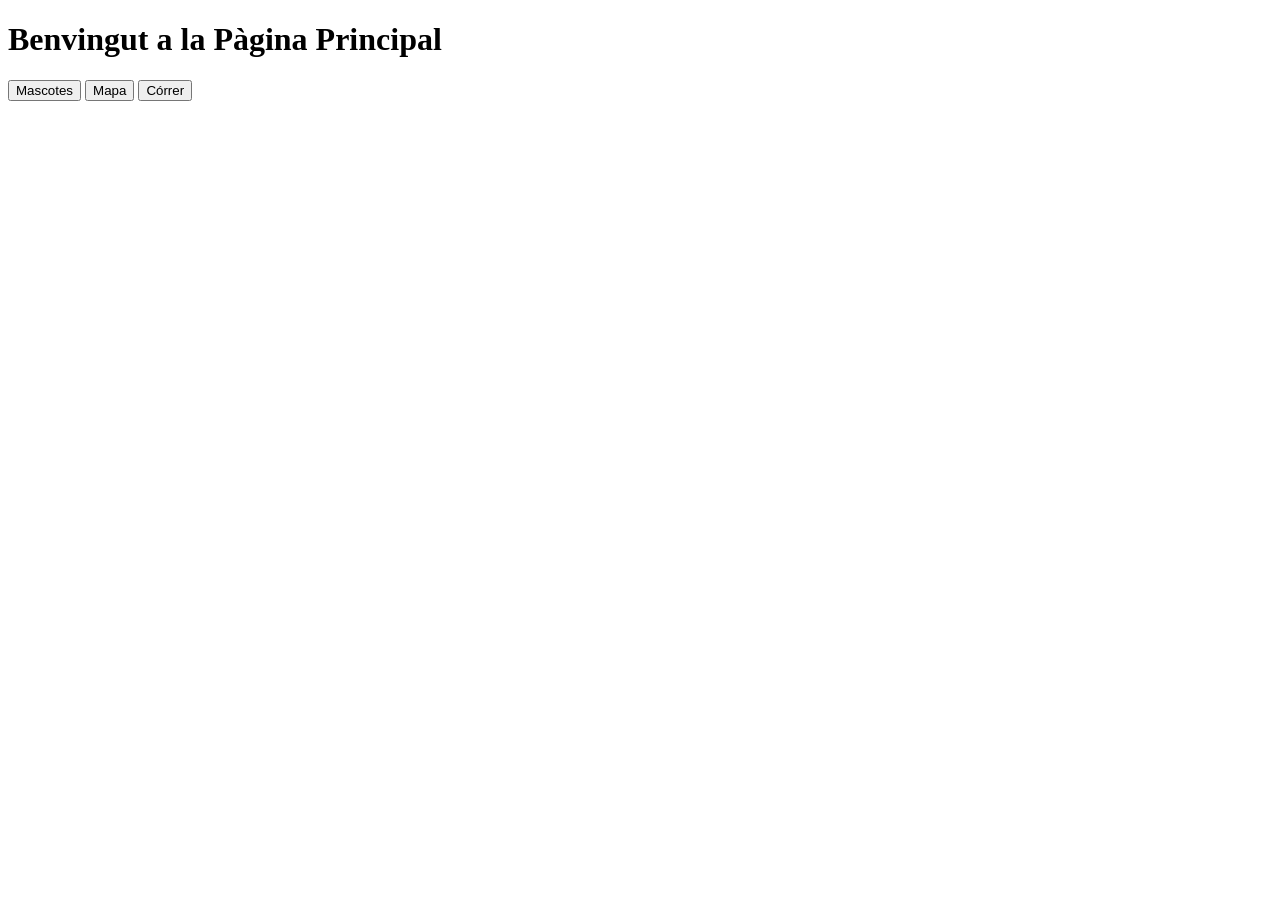
==== index.html @ b7fcc5cd "Accents index" ====
<!DOCTYPE html>
<html lang="ca">
<head>
    <meta charset="UTF-8">
    <meta name="viewport" content="width=device-width, initial-scale=1.0">
    <title>Pàgina Principal</title>
</head>
<body>

    <h1>Benvingut a la Pàgina Principal</h1>

    <!-- Botons que redirigeixen a altres pàgines -->
    <button onclick="redirectToPage('Pagines/Mascotes/mascotes.html')">Mascotes</button>
    <button onclick="redirectToPage('Pagines/Mapa/index.html')">Mapa</button>
    <button onclick="redirectToPage('Pagines/Correr/index.html')">Córrer</button>

    <script>
        // Funció per redirigir a altres pàgines
        function redirectToPage(page) {
            window.location.href = page;
        }
    </script>

</body>
</html>
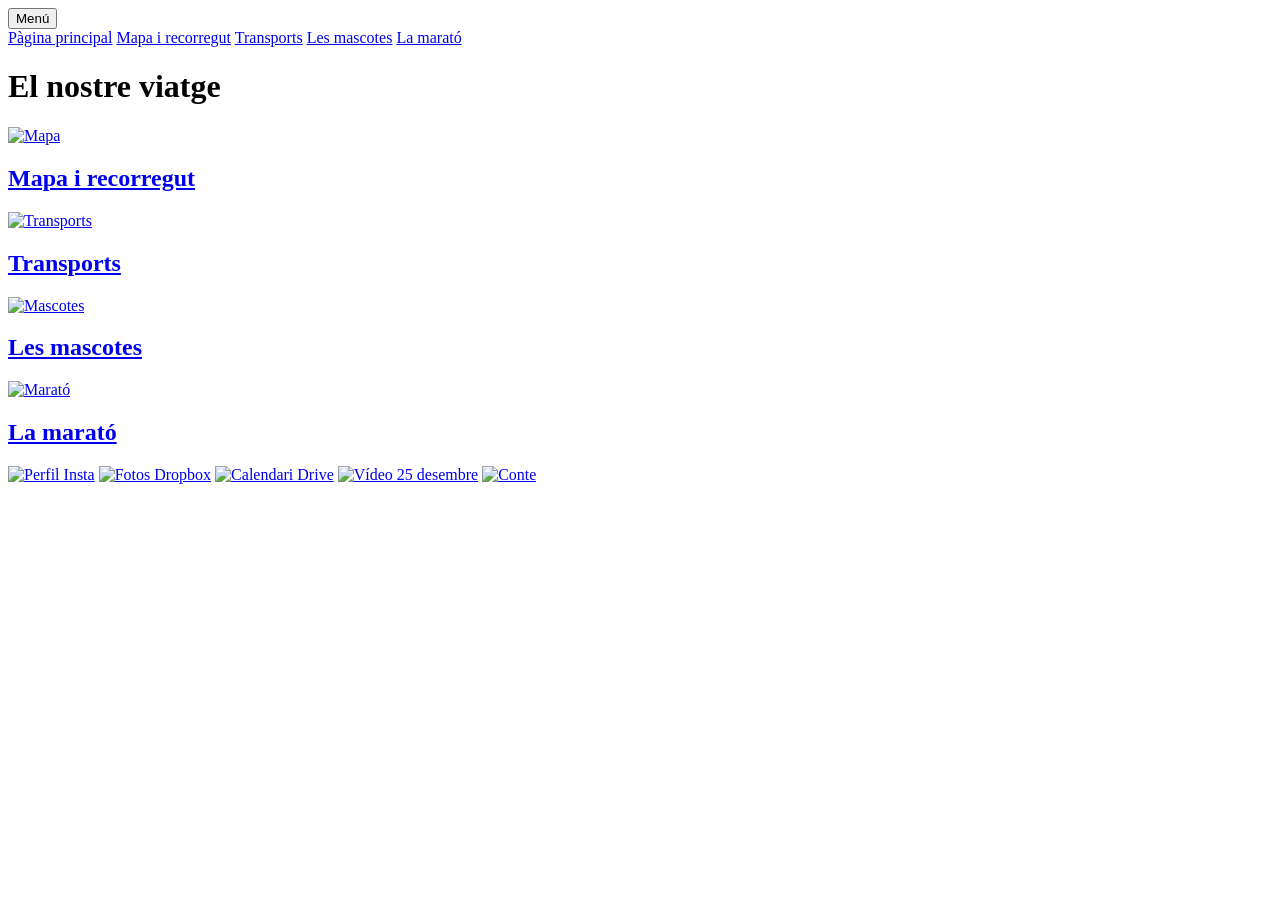
==== commit 21fd2eea: "Add files via upload" ====
--- a/index.html
+++ b/index.html
@@ -3,23 +3,66 @@
 <head>
     <meta charset="UTF-8">
     <meta name="viewport" content="width=device-width, initial-scale=1.0">
-    <title>Pàgina Principal</title>
+    <title>El nostre viatge</title>
+    <link rel="stylesheet" href="/Pagines/1.Principal/styles.css">
+    <script defer src="/Pagines/1.Principal/script.js"></script>
 </head>
+
 <body>
+    <header>
+        <div class="dropdown">
+            <button class="dropbtn">Menú</button>
+            <div class="dropdown-content">
+                <a href="index.html">Pàgina principal</a>
+                <a href="/Pagines/2.Mapa/mapa.html">Mapa i recorregut</a>
+                <a href="/Pagines/3.Transports/transports.html">Transports</a>
+                <a href="/Pagines/4.Mascotes/mascotes.html">Les mascotes</a>
+                <a href="/Pagines/5.Correr/correr.html">La marató</a>
+            </div>
+        </div>
+        <h1>El nostre viatge</h1>
+    </header>
 
-    <h1>Benvingut a la Pàgina Principal</h1>
+    <div class="quadre-container">
+        <a href="/Pagines/2.Mapa/mapa.html" class="quadre">
+            <div>
+                <img src="/Pagines/1.Principal/Fotos/mapa.JPG" loading="lazy" alt="Mapa">
+                <h2>Mapa i recorregut</h2>
+            </div>
+        </a>
+        
+        <a href="/Pagines/3.Transports/transports.html" class="quadre">
+            <div>
+                <img src="/Pagines/1.Principal/Fotos/transport.jpeg" loading="lazy" alt="Transports">
+                <h2>Transports</h2>
+            </div>
+        </a>
+        
+        <a href="/Pagines/4.Mascotes/mascotes.html" class="quadre">
+            <div>
+                <img src="/Pagines/1.Principal/Fotos/mascotes.jpg" loading="lazy" alt="Mascotes">
+                <h2>Les mascotes</h2>
+            </div>
+        </a>        
 
-    <!-- Botons que redirigeixen a altres pàgines -->
-    <button onclick="redirectToPage('Pagines/Mascotes/mascotes.html')">Mascotes</button>
-    <button onclick="redirectToPage('Pagines/Mapa/index.html')">Mapa</button>
-    <button onclick="redirectToPage('Pagines/Correr/index.html')">Córrer</button>
+        <a href="/Pagines/5.Correr/correr.html" class="quadre-horitzontal">
+            <div>
+                <img src="/Pagines/1.Principal/Fotos/marató.jpg" loading="lazy" alt="Marató">
+                <h2>La marató</h2>
+            </div>
+        </a>
+    </div>
+    <div>
+        <p></p>
+    </div>
 
-    <script>
-        // Funció per redirigir a altres pàgines
-        function redirectToPage(page) {
-            window.location.href = page;
-        }
-    </script>
+<footer>
+    <a href="https://www.instagram.com/ainhoandferran/" target="_blank"><img src="../../Icones/insta.png" alt="Perfil Insta" loading="lazy"></a>
+    <a href="URL_de_les_fotos_dropbox" target="_blank"><img src="../../Icones/dropbox.png" alt="Fotos Dropbox" loading="lazy"></a>
+    <a href="https://docs.google.com/spreadsheets/d/1S428XvwNnAOmlTHqXF4ehw8izbqXS8EX/edit?usp=drive_link&ouid=102634543510391697673&rtpof=true&sd=true" target="_blank"><img src="../../Icones/calendar.png" alt="Calendari Drive" loading="lazy"></a>
+    <a href="https://www.instagram.com/p/C1SsWAThlMQkdeGB1IJUlAyZafCz18PidlYOC40/" target="_blank"><img src="../../Icones/video.png" alt="Vídeo 25 desembre" loading="lazy"></a>
+    <a href="https://www.instagram.com/p/C1StUvShPPpcLOX-YWdJpvQ49t9zWeTDpfzCU80/" target="_blank"><img src="../../Icones/llibre.png" alt="Conte" loading="lazy"></a>
+</footer>
 
 </body>
 </html>
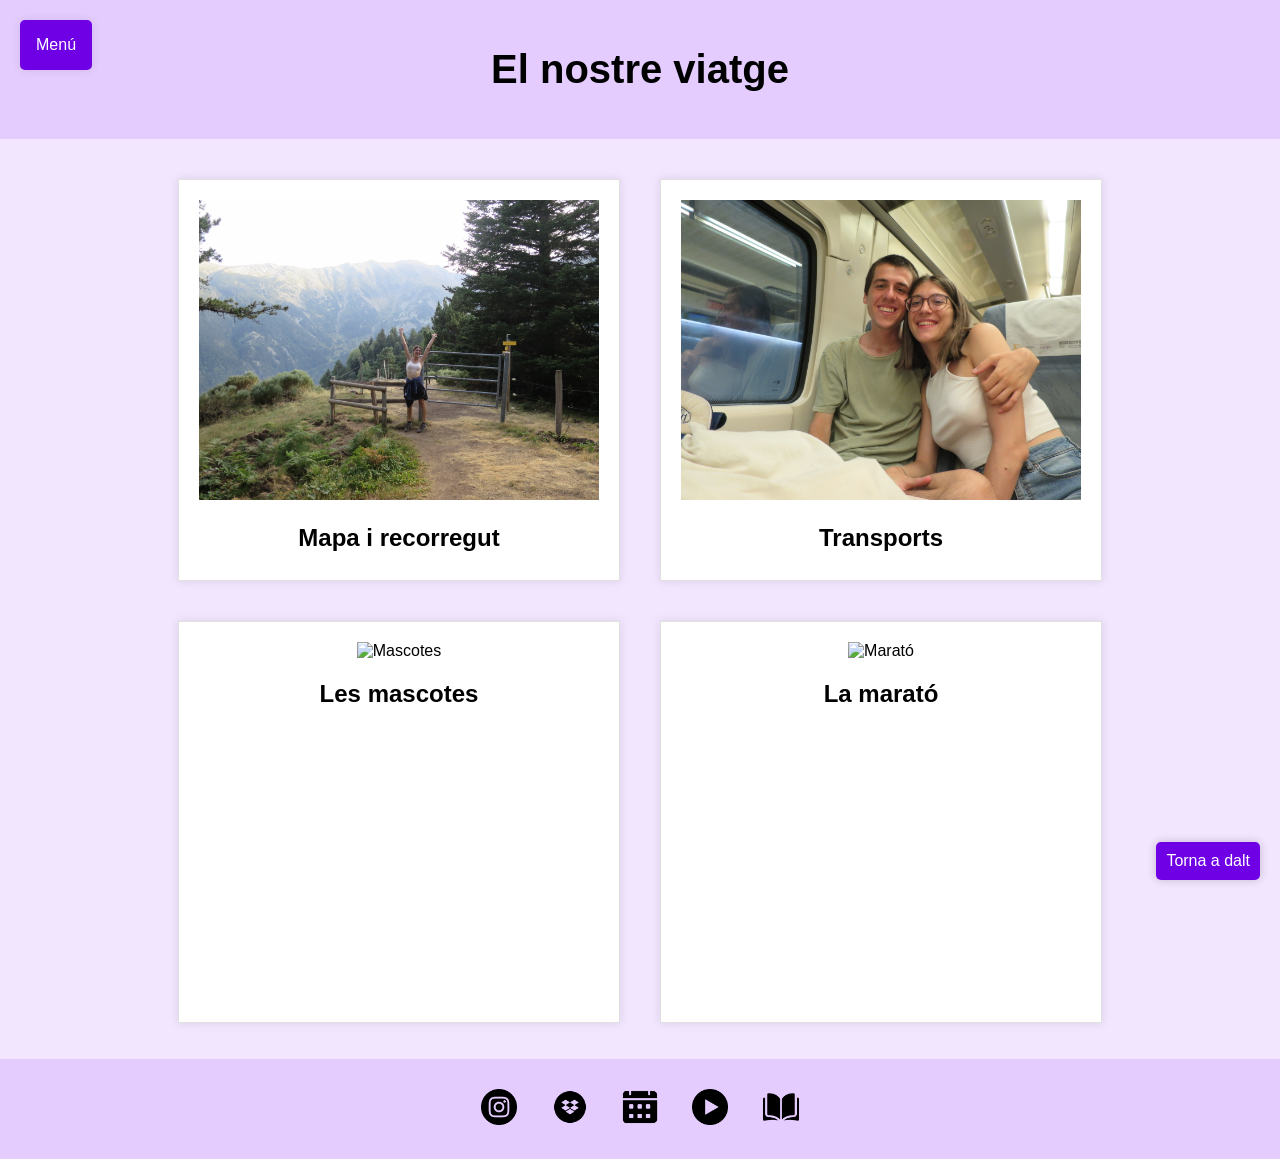
==== commit 021f94c2: "canvis2" ====
--- a/index.html
+++ b/index.html
@@ -65,4 +65,5 @@
 </footer>
 
 </body>
+
 </html>
--- a/Pagines/1.Principal/styles.css
+++ b/Pagines/1.Principal/styles.css
@@ -0,0 +1,206 @@
+:root {
+  --color-taronja-correr: #fff3e6;
+  --color-blau-mascotes: #e6f6ff;
+  --color-vermell-transports: #fee8e7;
+  --color-verd-extra: #e5ffe5;
+  --color-lila-principal: #f2e6ff;
+  --color-marrófluix-mapa: #f5f4ef;
+
+  --color-blanc: #fff;
+
+  --color95: #f2e6ff;
+  --color90: #e5ccff;
+  --color75: #bd80ff;
+  --color50: #6f00e6;
+  --color40: #6300cc;
+  --color35: #5600b3;
+
+  --colorboto: #4CAF50;
+  --colorbotoclicat: #3e8e41;
+}
+
+h1 {
+  font-size: 40px;
+}
+
+html {
+  scroll-behavior: smooth;
+}
+
+.back-to-top-link {
+  position: fixed;
+  bottom: 20px;
+  right: 20px;
+  background-color: var(--color50);
+  color: #fff;
+  padding: 10px;
+  text-decoration: none;
+  border-radius: 5px;
+  transition: background-color 0.2s ease;
+  box-shadow: 0 0 10px rgba(0, 0, 0, 0.2)
+}
+
+.back-to-top-link:hover {
+  background-color: var(--color35);
+}
+
+
+body {
+  font-family: Arial, sans-serif;
+  margin: 0;
+  padding: 0;
+  background-color: var(--color95);
+}
+
+header {
+  background-color: var(--color90);
+  padding: 20px;
+  text-align: center;
+}
+
+footer {
+  background-color: var(--color90);
+  padding: 20px;
+  text-align: center;
+}
+
+footer img {
+  width: 36px; /* Amplada de les imatges */
+  height: auto; /* Manté la proporció original de l'alçada */
+  padding: 10px;
+  padding-left: 15px;
+  padding-right: 15px;
+  transition: transform 0.3s ease-in-out; /* Transició suau de 0.3 segons */
+}
+
+footer img:hover {
+  transform: scale(1.1); /* Augmenta una mica la mida al passar el ratolí */
+}
+
+main {
+  display: flex;
+  flex-wrap: wrap;
+  justify-content: center;
+  padding: 20px;
+}
+  
+/* Estil per al menú desplegable */
+.dropdown {
+  position: absolute;
+  top: 20px; /* Ajusta aquest valor segons la teva necessitat */
+  left: 20px; /* Ajusta aquest valor segons la teva necessitat */
+}
+
+
+.dropdown-content {
+  display: none;
+  position: absolute;
+  background-color: #f9f9f9;
+  min-width: 160px;
+  box-shadow: 0px 8px 16px 0px rgba(0,0,0,0.2);
+  z-index: 1;
+  top: 40px; /* Ajusta aquest valor segons la teva necessitat */
+  left: 0;
+}
+
+.dropdown-content a {
+  color: black;
+  padding: 12px 16px;
+  text-decoration: none;
+  display: block;
+  text-align: left;
+}
+
+.dropdown-content a:hover {
+  background-color: #f1f1f1;
+}
+
+.dropdown:hover .dropdown-content {
+  display: block;
+}
+
+.dropbtn {
+background-color: var(--color50);
+color: white;
+padding: 16px;
+font-size: 16px;
+border: none;
+cursor: pointer;
+border-radius: 5px;
+transition: background-color 0.2s ease;
+box-shadow: 0 0 10px rgba(0, 0, 0, 0.1)
+}
+
+.dropbtn:hover, .dropbtn:focus {
+background-color: var(--color35);
+}
+
+
+
+
+
+
+
+
+
+
+
+
+
+
+/* Estil per centrar els quadres horitzontalment */
+.quadre-container {
+  display: flex;
+  justify-content: center;
+  align-items: center;
+  flex-wrap: wrap;
+  margin-top: 20px; /* Espaiat superior */
+}
+
+/* Estils per als quadres */
+.quadre {
+  width: 400px;
+  height: 360px;
+  padding: 20px;
+  margin: 20px;
+  background-color: #ffffff; /* Color de fons blanc */
+  border: 1px solid #e0e0e0; /* Contorn gris clar */
+  box-shadow: 0px 0px 10px rgba(0, 0, 0, 0.1); /* Ombra suau */
+  text-align: center;
+  transition: transform 0.3s ease-in-out; /* Transició suau de 0.3 segons */
+}
+
+.quadre-horitzontal {
+  width: 400px;
+  height: 360px;
+  padding: 20px;
+  margin: 20px;
+  background-color: #ffffff; /* Color de fons blanc */
+  border: 1px solid #e0e0e0; /* Contorn gris clar */
+  box-shadow: 0px 0px 10px rgba(0, 0, 0, 0.1); /* Ombra suau */
+  text-align: center;
+  transition: transform 0.3s ease-in-out; /* Transició suau de 0.3 segons */
+}
+
+.quadre img {
+  max-width: 100%;
+  height: auto;
+}
+
+.quadre-horitzontal img {
+  max-width: 57%;
+  height: auto;
+}
+
+.quadre:hover {
+  transform: scale(1.05); /* Augmenta una mica la mida al passar el ratolí */
+}
+
+.quadre-horitzontal:hover {
+  transform: scale(1.05); /* Augmenta una mica la mida al passar el ratolí */
+}
+
+a {
+  color: black; /* Color del text dels enllaços */
+  text-decoration: none; /* Elimina la decoració per defecte dels enllaços */
+}
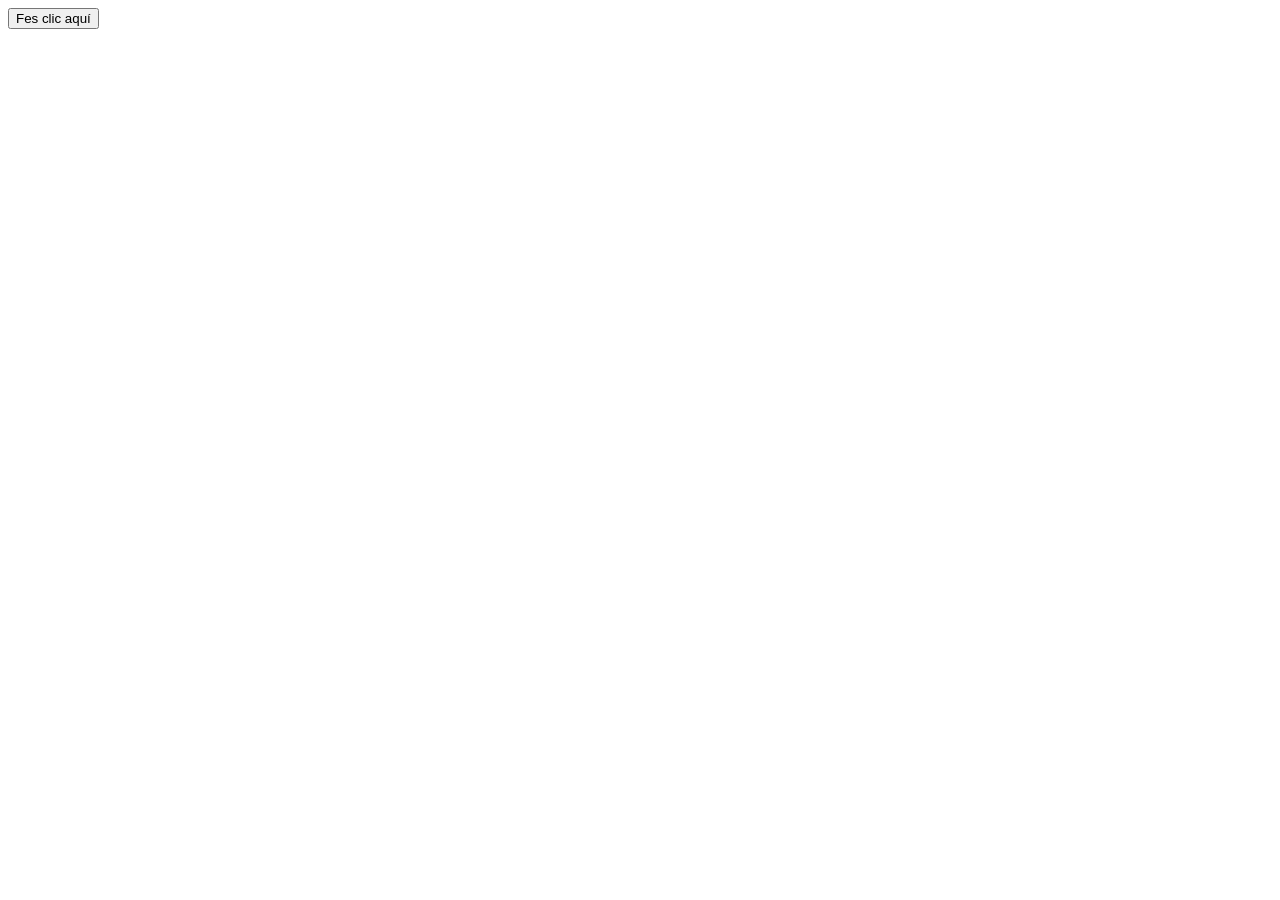
==== commit 8eb2f9d8: "Update and rename txt.txt to index.html" ====
--- a/index.html
+++ b/index.html
@@ -1,69 +1,24 @@
 <!DOCTYPE html>
 <html lang="ca">
 <head>
-    <meta charset="UTF-8">
-    <meta name="viewport" content="width=device-width, initial-scale=1.0">
-    <title>El nostre viatge</title>
-    <link rel="stylesheet" href="/Pagines/1.Principal/styles.css">
-    <script defer src="/Pagines/1.Principal/script.js"></script>
+    <title>Botó amb Comptador</title>
+    <!-- Carreguem l'script de GoatCounter i especifiquem la URL del teu comptador -->
+    <script data-goatcounter="https://rimador.goatcounter.com/count" async src="//gc.zgo.at/count.js"></script>
 </head>
+<body>
 
-<body>
-    <header>
-        <div class="dropdown">
-            <button class="dropbtn">Menú</button>
-            <div class="dropdown-content">
-                <a href="index.html">Pàgina principal</a>
-                <a href="/Pagines/2.Mapa/mapa.html">Mapa i recorregut</a>
-                <a href="/Pagines/3.Transports/transports.html">Transports</a>
-                <a href="/Pagines/4.Mascotes/mascotes.html">Les mascotes</a>
-                <a href="/Pagines/5.Correr/correr.html">La marató</a>
-            </div>
-        </div>
-        <h1>El nostre viatge</h1>
-    </header>
+    <button id="botó-clicat">Fes clic aquí</button>
 
-    <div class="quadre-container">
-        <a href="/Pagines/2.Mapa/mapa.html" class="quadre">
-            <div>
-                <img src="/Pagines/1.Principal/Fotos/mapa.JPG" loading="lazy" alt="Mapa">
-                <h2>Mapa i recorregut</h2>
-            </div>
-        </a>
-        
-        <a href="/Pagines/3.Transports/transports.html" class="quadre">
-            <div>
-                <img src="/Pagines/1.Principal/Fotos/transport.jpeg" loading="lazy" alt="Transports">
-                <h2>Transports</h2>
-            </div>
-        </a>
-        
-        <a href="/Pagines/4.Mascotes/mascotes.html" class="quadre">
-            <div>
-                <img src="/Pagines/1.Principal/Fotos/mascotes.jpg" loading="lazy" alt="Mascotes">
-                <h2>Les mascotes</h2>
-            </div>
-        </a>        
-
-        <a href="/Pagines/5.Correr/correr.html" class="quadre-horitzontal">
-            <div>
-                <img src="/Pagines/1.Principal/Fotos/marató.jpg" loading="lazy" alt="Marató">
-                <h2>La marató</h2>
-            </div>
-        </a>
-    </div>
-    <div>
-        <p></p>
-    </div>
-
-<footer>
-    <a href="https://www.instagram.com/ainhoandferran/" target="_blank"><img src="../../Icones/insta.png" alt="Perfil Insta" loading="lazy"></a>
-    <a href="URL_de_les_fotos_dropbox" target="_blank"><img src="../../Icones/dropbox.png" alt="Fotos Dropbox" loading="lazy"></a>
-    <a href="https://docs.google.com/spreadsheets/d/1S428XvwNnAOmlTHqXF4ehw8izbqXS8EX/edit?usp=drive_link&ouid=102634543510391697673&rtpof=true&sd=true" target="_blank"><img src="../../Icones/calendar.png" alt="Calendari Drive" loading="lazy"></a>
-    <a href="https://www.instagram.com/p/C1SsWAThlMQkdeGB1IJUlAyZafCz18PidlYOC40/" target="_blank"><img src="../../Icones/video.png" alt="Vídeo 25 desembre" loading="lazy"></a>
-    <a href="https://www.instagram.com/p/C1StUvShPPpcLOX-YWdJpvQ49t9zWeTDpfzCU80/" target="_blank"><img src="../../Icones/llibre.png" alt="Conte" loading="lazy"></a>
-</footer>
+    <script>
+        // Selecciona el botó amb id 'botó-clicat'
+        document.getElementById('botó-clicat').addEventListener('click', function() {
+            // Envia un esdeveniment personalitzat a GoatCounter
+            goatcounter.count({
+                path: 'clic-boto', // Identificador de l'esdeveniment, pot ser qualsevol nom descriptiu
+                event: true        // Indica que és un esdeveniment personalitzat
+            });
+        });
+    </script>
 
 </body>
-
 </html>
